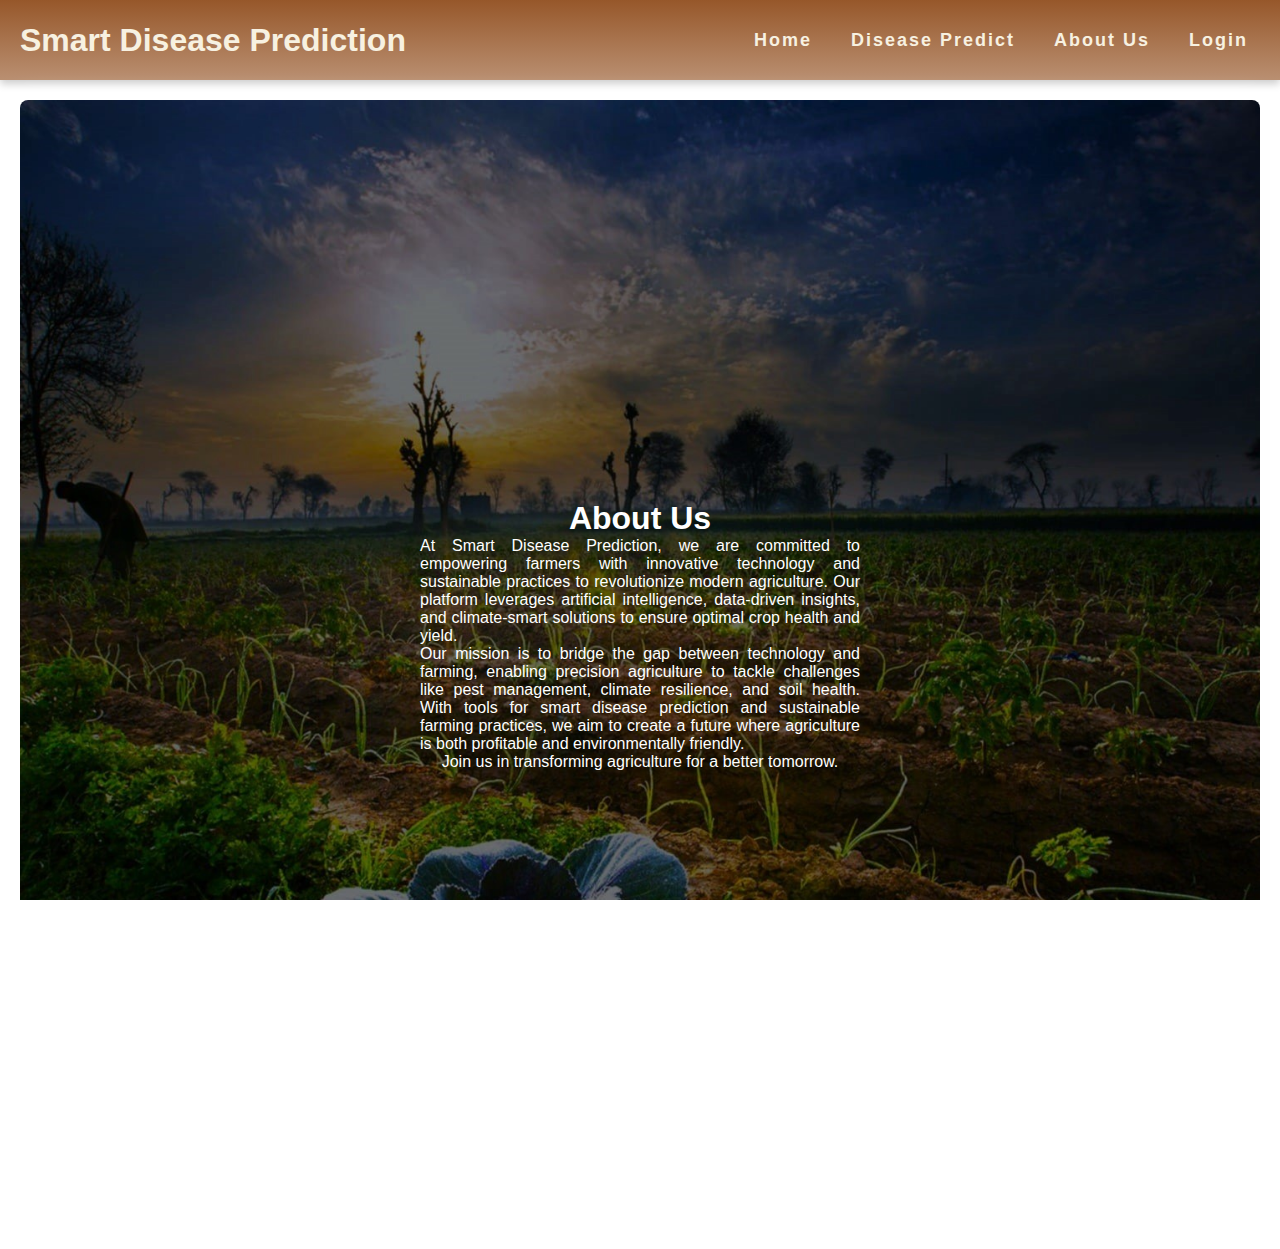
==== Front-end/about.html @ e4d6d21b "Add files via upload" ====
<!DOCTYPE html>
<html lang="en">
<head>
    <meta charset="UTF-8">
    <meta name="viewport" content="width=device-width, initial-scale=1.0">
    <title>About Us</title>
    <link rel="stylesheet" href="about.css">
</head>
<body>
    <!-- Background Image -->
    <div class="backgroundimg"></div>

    <!-- Navigation Bar -->
    <header>
        <nav class="navbar">
            <h1>Smart Disease Prediction</h1>
            <div class="menu">
                <ul>
                    <li><a href="index.html">Home</a></li>
                    <li><a href="disease.html">Disease Predict</a></li>
                    <li><a class="active" href="about.html">About Us</a></li>
                    <li><a href="login.html">Login</a></li>
                </ul>
            </div>
        </nav>
    </header>

    <!-- About Us Content -->
    <main>
        <div class="about-container">
            <h1>About Us</h1>
            <p></p>
            <p>
                At Smart Disease Prediction, we are committed to empowering farmers with innovative technology 
                and sustainable practices to revolutionize modern agriculture. Our platform leverages artificial 
                intelligence, data-driven insights, and climate-smart solutions to ensure optimal crop health and 
                yield.
            </p>
            <p>
                Our mission is to bridge the gap between technology and farming, enabling precision agriculture to 
                tackle challenges like pest management, climate resilience, and soil health. With tools for smart 
                disease prediction and sustainable farming practices, we aim to create a future where agriculture is 
                both profitable and environmentally friendly.
            </p>
            <p>
                Join us in transforming agriculture for a better tomorrow.
            </p>
        </div>
    </main>

    <!-- Footer -->
    <footer class="footer">
        <p>&copy; 2024 Smart Disease Prediction. All Rights Reserved.</p>
    </footer>
</body>
</html>
---- Front-end/about.css ----
/* Global Settings */
* {
    margin: 0;
    padding: 0;
    box-sizing: border-box;
    font-family: 'Poppins', sans-serif;
}

main {
    display: flex;
    justify-content: center;
    align-items: center;
    min-height: calc(100vh - 80px); /* Ensures proper alignment below navbar */
    padding: 20px;
}

body, html {
    width: 100%;
    height: 100%;
    overflow-x: hidden; /* Prevent horizontal scroll */
}

/* Navbar Styling */
.navbar {
    width: 100%;
    height: 80px;
    font-weight: bold;
    background: linear-gradient(to bottom, rgba(139, 69, 19, 0.9), rgba(139, 69, 19, 0.6));
    color: #f7f1e1; /* Light Cream */
    display: flex;
    justify-content: space-between;
    align-items: center;
    padding: 0 20px;
    box-shadow: 0 4px 8px rgba(0, 0, 0, 0.2);
}

.menu ul {
    display: flex;
    gap: 15px;
    list-style: none;
}

.menu ul li a {
    text-decoration: none;
    color: #f7f1e1;
    padding: 5px 12px;
    letter-spacing: 2px;
    font-size: 18px;
}

.menu ul li a:hover {
    color: #000000; /* Dark Orange */
    transition: color 0.3s ease;
}

#login-btn {
    background-color: #4CAF50;
    border: none;
    color: white;
    padding: 8px 12px;
    border-radius: 4px;
    cursor: pointer;
    box-shadow: 0 4px 6px rgba(0, 0, 0, 0.1);
    transition: all 0.3s ease;
}

#login-btn:hover {
    background-color: #3e8e41;
    transform: scale(1.05);
}


.text-overlay {
    position: absolute;
    top: 50%; /* Center vertically */
    left: 50%; /* Center horizontally */
    transform: translate(-50%, -50%); /* Adjust for centering */
    color: #fff; /* White text for contrast */
    text-shadow: 2px 2px 4px rgba(0, 0, 0, 0.7); /* Add text shadow for better readability */
    text-align: center;
    max-width: 80%; /* Optional: Limit the text width for better display */
}

.text-overlay h1 {
    font-size: 48px; /* Larger heading text */
    margin-bottom: 15px;
}

.text-overlay p {
    font-size: 20px; /* Paragraph text size */
    line-height: 1.5;
}

/* About Section */
.about-container {
    max-width: 2100px;
    max-height: 2000px;
    display: flex;
    margin: -20px fill; /* Centers the container horizontally */
    padding: 400px;
    background: url('images/agriculture-pictures-ppsj59vfqlop02h9.jpg') no-repeat center center/cover;
    box-shadow: 0 6px 30px rgba(255, 255, 255, 0.979);
    border-radius: 8px;
    border-color: #ffffff;
    text-align: justify;
    color: #fff;

    /* Center alignment fix */
    display: flex;
    flex-direction: column; /* Ensures content stacks properly */
    justify-content: left; /* Centers vertically */
    align-items: center; /* Centers text horizontally within container */
}

/* Footer Styling */
.footer {
    text-align: center;
    padding: 10px 0;
    background: linear-gradient(to right, rgba(139, 69, 19, 0.9), rgba(139, 69, 19, 0.6));
    color: #f7f1e1;
    position: relative;
    margin-top: 20px;
    width: 100%;
}

.footer a {
    text-decoration: none;
    color: #f7f1e1;
    font-size: 18px;
    font-weight: bold;
}

.footer a:hover {
    color: #b0e57c;
    transition: 0.3s ease;
}
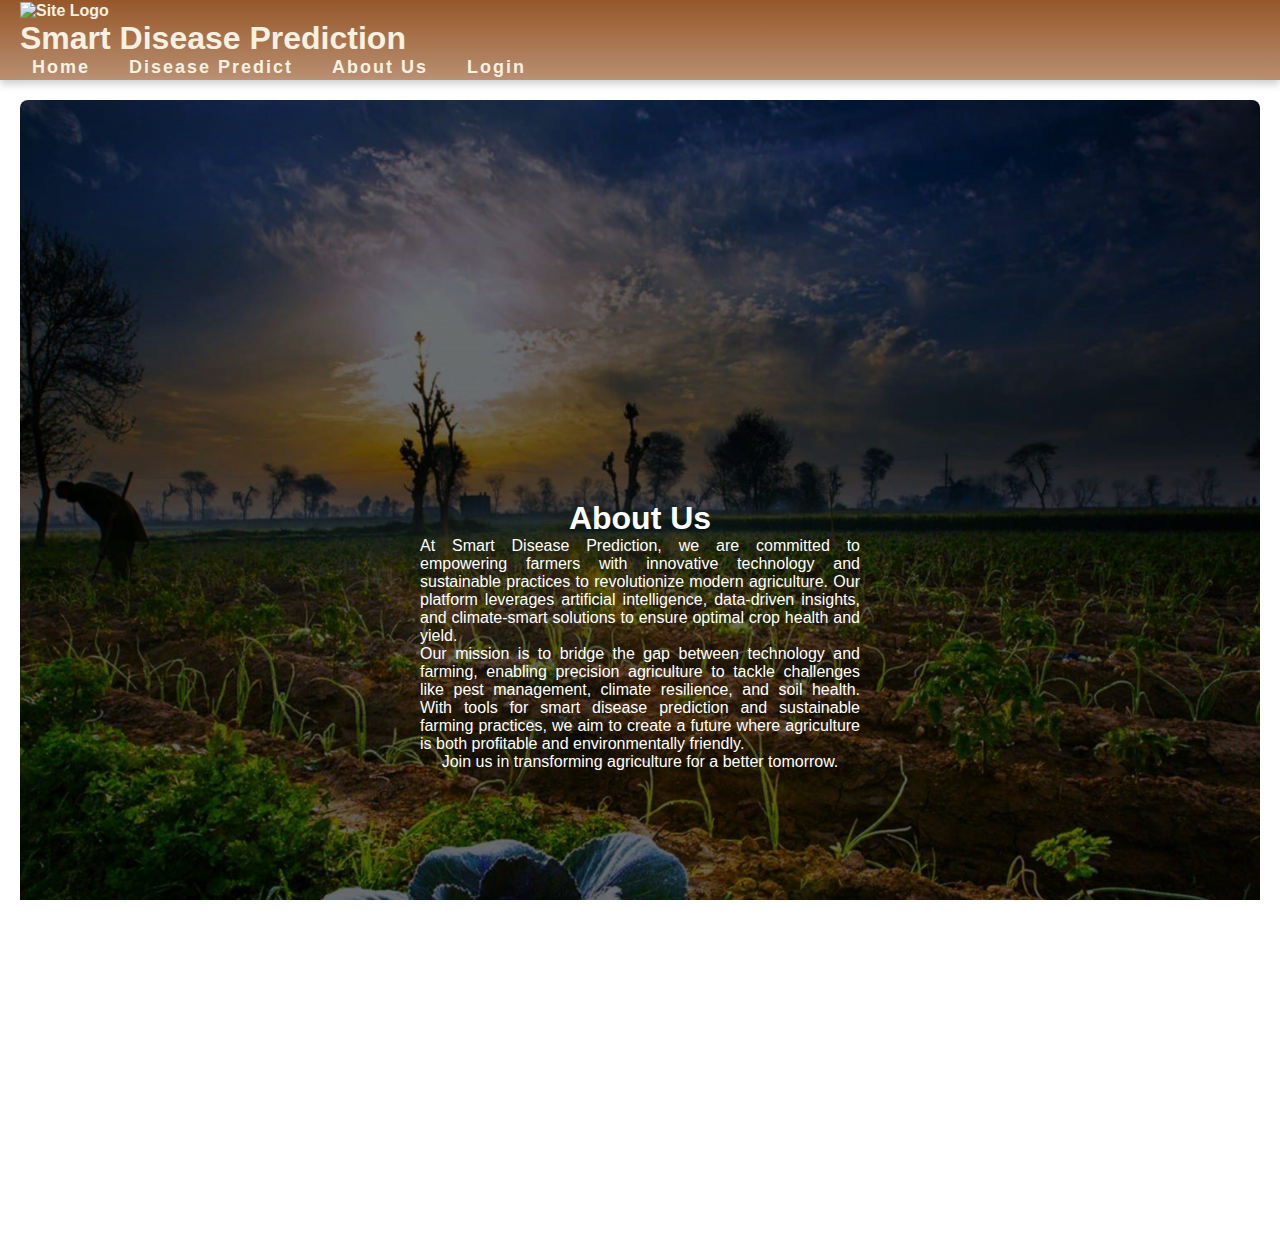
==== commit 7a4d30fa: "Update about.html" ====
--- a/Front-end/about.html
+++ b/Front-end/about.html
@@ -13,7 +13,9 @@
     <!-- Navigation Bar -->
     <header>
         <nav class="navbar">
-            <h1>Smart Disease Prediction</h1>
+            <div class="logo-container">
+                <img src="logos/Component 1.png" alt="Site Logo" class="site-logo">
+                <h1>Smart Disease Prediction</h1>
             <div class="menu">
                 <ul>
                     <li><a href="index.html">Home</a></li>
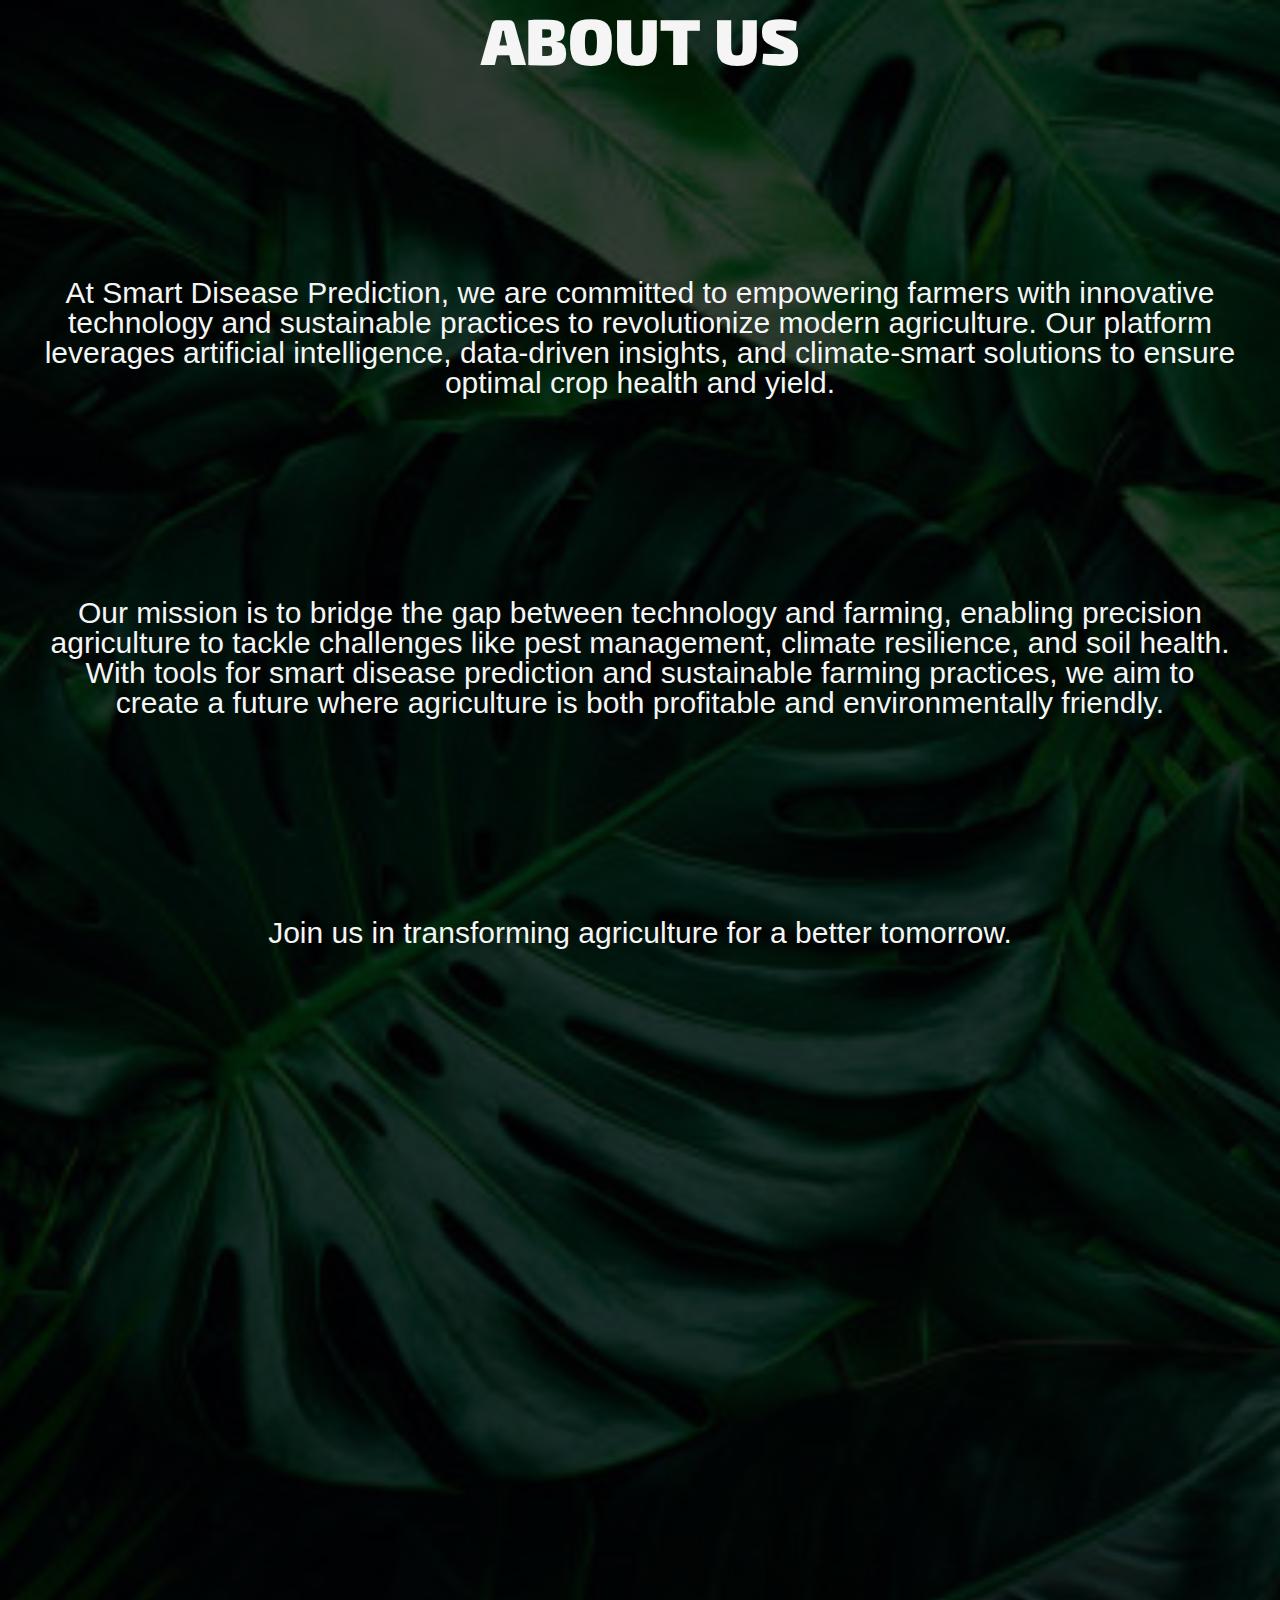
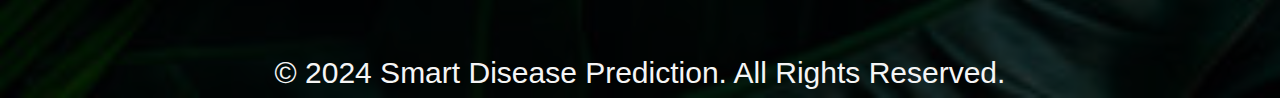
==== commit 2023cc22: "Add files via upload" ====
--- a/Front-end/about.html
+++ b/Front-end/about.html
@@ -1,58 +1,36 @@
 <!DOCTYPE html>
-<html lang="en">
-<head>
-    <meta charset="UTF-8">
-    <meta name="viewport" content="width=device-width, initial-scale=1.0">
-    <title>About Us</title>
-    <link rel="stylesheet" href="about.css">
-</head>
-<body>
-    <!-- Background Image -->
-    <div class="backgroundimg"></div>
-
-    <!-- Navigation Bar -->
-    <header>
-        <nav class="navbar">
-            <div class="logo-container">
-                <img src="logos/Component 1.png" alt="Site Logo" class="site-logo">
-                <h1>Smart Disease Prediction</h1>
-            <div class="menu">
-                <ul>
-                    <li><a href="index.html">Home</a></li>
-                    <li><a href="disease.html">Disease Predict</a></li>
-                    <li><a class="active" href="about.html">About Us</a></li>
-                    <li><a href="login.html">Login</a></li>
-                </ul>
-            </div>
-        </nav>
-    </header>
-
-    <!-- About Us Content -->
-    <main>
-        <div class="about-container">
-            <h1>About Us</h1>
-            <p></p>
-            <p>
-                At Smart Disease Prediction, we are committed to empowering farmers with innovative technology 
-                and sustainable practices to revolutionize modern agriculture. Our platform leverages artificial 
-                intelligence, data-driven insights, and climate-smart solutions to ensure optimal crop health and 
-                yield.
-            </p>
-            <p>
-                Our mission is to bridge the gap between technology and farming, enabling precision agriculture to 
-                tackle challenges like pest management, climate resilience, and soil health. With tools for smart 
-                disease prediction and sustainable farming practices, we aim to create a future where agriculture is 
-                both profitable and environmentally friendly.
-            </p>
-            <p>
-                Join us in transforming agriculture for a better tomorrow.
-            </p>
-        </div>
-    </main>
-
+<html>
+    <head>
+        <link rel="stylesheet" href="about.css">
+    </head>
+    <h1>
+    ABOUT US
+    <br>
+    
+    </h1>
+    <article>
+        
+        <p></p>
+        <p>
+            At Smart Disease Prediction, we are committed to empowering farmers with innovative technology 
+            and sustainable practices to revolutionize modern agriculture. Our platform leverages artificial 
+            intelligence, data-driven insights, and climate-smart solutions to ensure optimal crop health and 
+            yield.
+        </p>
+        <p>
+            Our mission is to bridge the gap between technology and farming, enabling precision agriculture to 
+            tackle challenges like pest management, climate resilience, and soil health. With tools for smart 
+            disease prediction and sustainable farming practices, we aim to create a future where agriculture is 
+            both profitable and environmentally friendly.
+        </p>
+        <p>
+            Join us in transforming agriculture for a better tomorrow.
+        </p>
+    </div>
+        
     <!-- Footer -->
     <footer class="footer">
         <p>&copy; 2024 Smart Disease Prediction. All Rights Reserved.</p>
     </footer>
 </body>
-</html>
+</html>--- a/Front-end/about.css
+++ b/Front-end/about.css
@@ -1,136 +1,46 @@
-/* Global Settings */
+@import url('https://fonts.googleapis.com/css?family=Exo+2:700');
 * {
-    margin: 0;
-    padding: 0;
-    box-sizing: border-box;
-    font-family: 'Poppins', sans-serif;
+  margin: 0;
+  padding: 0;
+  box-sizing: border-box; /* Ensures consistent box model */
 }
 
-main {
-    display: flex;
-    justify-content: center;
-    align-items: center;
-    min-height: calc(100vh - 80px); /* Ensures proper alignment below navbar */
-    padding: 20px;
+body {
+  display: flex;
+  flex-direction: column; /* Stacks content vertically */
+  min-height: 0; /* Ensures the body takes full viewport height */
+  background: url("images/istockphoto-1402801804-612x612.jpg");
+  background-color: #212121;
+  background-blend-mode: overlay;
+  background-position: center;
+  background-size: cover;
+  background-repeat: no-repeat;
+  text-align: center;
 }
 
-body, html {
-    width: 100%;
-    height: 100%;
-    overflow-x: hidden; /* Prevent horizontal scroll */
+h1 {
+  color: whitesmoke;
+  font-family: 'Exo 2', sans-serif;
+  font-size: 65px;
+  font-weight: 900;
+  text-transform: uppercase;
 }
 
-/* Navbar Styling */
-.navbar {
-    width: 100%;
-    height: 80px;
-    font-weight: bold;
-    background: linear-gradient(to bottom, rgba(139, 69, 19, 0.9), rgba(139, 69, 19, 0.6));
-    color: #f7f1e1; /* Light Cream */
-    display: flex;
-    justify-content: space-between;
-    align-items: center;
-    padding: 0 20px;
-    box-shadow: 0 4px 8px rgba(0, 0, 0, 0.2);
+p {
+  max-width: 1200px;
+  color: whitesmoke;
+  font-family: 'Open Sans', sans-serif;
+  font-size: 30px;
+  font-weight: 300;
+  line-height: 1.0; /* Adjusts line height for better readability */
+  margin: 0px auto; /* Center aligns with some spacing */
+  margin-top: 200px;
 }
 
-.menu ul {
-    display: flex;
-    gap: 15px;
-    list-style: none;
+.footer {
+  margin-top: 500px; /* Push footer to the bottom */
+  background-color: transparent; /* Removes gray background */
+  color: #ffffff;
+  text-align: center;
+  padding: 10px 0;
 }
-
-.menu ul li a {
-    text-decoration: none;
-    color: #f7f1e1;
-    padding: 5px 12px;
-    letter-spacing: 2px;
-    font-size: 18px;
-}
-
-.menu ul li a:hover {
-    color: #000000; /* Dark Orange */
-    transition: color 0.3s ease;
-}
-
-#login-btn {
-    background-color: #4CAF50;
-    border: none;
-    color: white;
-    padding: 8px 12px;
-    border-radius: 4px;
-    cursor: pointer;
-    box-shadow: 0 4px 6px rgba(0, 0, 0, 0.1);
-    transition: all 0.3s ease;
-}
-
-#login-btn:hover {
-    background-color: #3e8e41;
-    transform: scale(1.05);
-}
-
-
-.text-overlay {
-    position: absolute;
-    top: 50%; /* Center vertically */
-    left: 50%; /* Center horizontally */
-    transform: translate(-50%, -50%); /* Adjust for centering */
-    color: #fff; /* White text for contrast */
-    text-shadow: 2px 2px 4px rgba(0, 0, 0, 0.7); /* Add text shadow for better readability */
-    text-align: center;
-    max-width: 80%; /* Optional: Limit the text width for better display */
-}
-
-.text-overlay h1 {
-    font-size: 48px; /* Larger heading text */
-    margin-bottom: 15px;
-}
-
-.text-overlay p {
-    font-size: 20px; /* Paragraph text size */
-    line-height: 1.5;
-}
-
-/* About Section */
-.about-container {
-    max-width: 2100px;
-    max-height: 2000px;
-    display: flex;
-    margin: -20px fill; /* Centers the container horizontally */
-    padding: 400px;
-    background: url('images/agriculture-pictures-ppsj59vfqlop02h9.jpg') no-repeat center center/cover;
-    box-shadow: 0 6px 30px rgba(255, 255, 255, 0.979);
-    border-radius: 8px;
-    border-color: #ffffff;
-    text-align: justify;
-    color: #fff;
-
-    /* Center alignment fix */
-    display: flex;
-    flex-direction: column; /* Ensures content stacks properly */
-    justify-content: left; /* Centers vertically */
-    align-items: center; /* Centers text horizontally within container */
-}
-
-/* Footer Styling */
-.footer {
-    text-align: center;
-    padding: 10px 0;
-    background: linear-gradient(to right, rgba(139, 69, 19, 0.9), rgba(139, 69, 19, 0.6));
-    color: #f7f1e1;
-    position: relative;
-    margin-top: 20px;
-    width: 100%;
-}
-
-.footer a {
-    text-decoration: none;
-    color: #f7f1e1;
-    font-size: 18px;
-    font-weight: bold;
-}
-
-.footer a:hover {
-    color: #b0e57c;
-    transition: 0.3s ease;
-}
